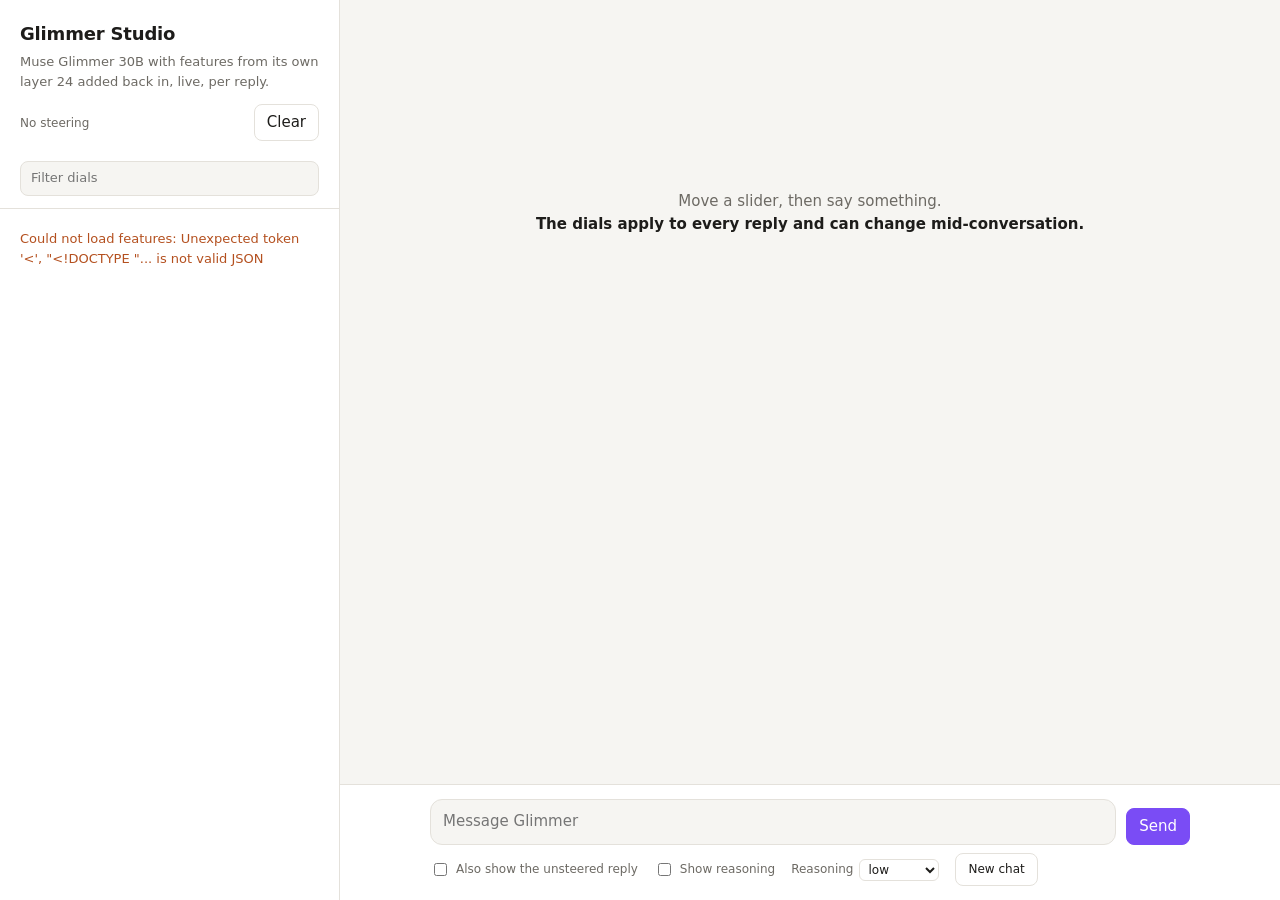
==== studio/index.html @ 1bec29ed "All 123 full-score discovery features in the studio, untested group" ====
<!doctype html>
<html lang="en">
<head>
<meta charset="utf-8">
<meta name="viewport" content="width=device-width, initial-scale=1">
<title>Glimmer Studio</title>
<style>
  :root {
    --bg: #f6f5f2; --panel: #ffffff; --ink: #1d1c1a; --muted: #6d6a64; --line: #e4e1db;
    --accent: #7a4cf5; --accent-soft: #efe9ff; --user: #1d1c1a; --user-ink: #faf9f7; --warn: #b4501f;
  }
  @media (prefers-color-scheme: dark) {
    :root:not([data-theme="light"]) {
      --bg: #121214; --panel: #1b1b1f; --ink: #ecebe8; --muted: #9a978f; --line: #2c2c31;
      --accent: #a587ff; --accent-soft: #2a2340; --user: #ecebe8; --user-ink: #121214; --warn: #f08a5d;
    }
  }
  * { box-sizing: border-box; }
  html, body { height: 100%; margin: 0; }
  body { background: var(--bg); color: var(--ink); font: 15px/1.55 ui-sans-serif, system-ui, -apple-system, "Segoe UI", sans-serif; }
  .app { display: grid; grid-template-columns: 340px 1fr; height: 100%; }
  aside { border-right: 1px solid var(--line); background: var(--panel); display: flex; flex-direction: column; min-height: 0; }
  aside header { padding: 20px 20px 12px; border-bottom: 1px solid var(--line); }
  h1 { font-size: 18px; margin: 0; letter-spacing: -0.01em; }
  .sub { color: var(--muted); font-size: 13px; margin-top: 4px; }
  .mix { display: flex; gap: 8px; align-items: center; margin-top: 12px; flex-wrap: wrap; }
  .mix .summary { font-size: 12px; color: var(--muted); flex: 1; min-width: 0; }
  button { font: inherit; border: 1px solid var(--line); background: var(--panel); color: var(--ink); border-radius: 8px; padding: 6px 12px; cursor: pointer; }
  button:hover { border-color: var(--muted); }
  button.primary { background: var(--accent); color: #fff; border-color: var(--accent); }
  button:disabled { opacity: .5; cursor: default; }
  .vectors { overflow-y: auto; padding: 8px 12px 20px; }
  .group { margin-top: 6px; }
  .group > summary { list-style: none; cursor: pointer; display: flex; align-items: baseline; gap: 8px; padding: 10px 8px 6px; font-size: 12px; font-weight: 700; letter-spacing: .06em; text-transform: uppercase; color: var(--muted); }
  .group > summary::-webkit-details-marker { display: none; }
  .group > summary::before { content: "▸"; font-size: 10px; transition: transform .15s; }
  .group[open] > summary::before { transform: rotate(90deg); }
  .group > summary .count { font-weight: 500; letter-spacing: 0; text-transform: none; }
  .group > summary .note { font-weight: 500; letter-spacing: 0; text-transform: none; font-size: 11px; opacity: .8; }
  .presets { display: flex; flex-wrap: wrap; gap: 6px; margin-top: 10px; }
  .presets button { font-size: 12px; padding: 3px 10px; border-radius: 99px; }
  .search { width: 100%; margin-top: 10px; font: inherit; font-size: 13px; color: var(--ink); background: var(--bg); border: 1px solid var(--line); border-radius: 8px; padding: 6px 10px; }
  .vec { padding: 10px 8px; border-radius: 10px; }
  .vec.on { background: var(--accent-soft); }
  .vec .top { display: flex; align-items: baseline; gap: 8px; }
  .vec .name { font-weight: 600; font-size: 14px; flex: 1; cursor: pointer; }
  .vec .val { font-variant-numeric: tabular-nums; font-size: 13px; color: var(--muted); min-width: 2.6em; text-align: right; }
  .vec.on .val { color: var(--accent); font-weight: 600; }
  .vec .desc { font-size: 12px; color: var(--muted); margin: 2px 0 6px; }
  .vec .src { font-size: 11px; color: var(--muted); opacity: .8; }
  input[type=range] { width: 100%; accent-color: var(--accent); }
  main { display: flex; flex-direction: column; min-height: 0; }
  .log { flex: 1; overflow-y: auto; padding: 28px max(24px, calc(50% - 380px)); }
  .empty { color: var(--muted); text-align: center; margin-top: 18vh; }
  .empty b { color: var(--ink); }
  .msg { margin: 0 0 22px; }
  .msg.user { display: flex; justify-content: flex-end; }
  .msg.user .bubble { background: var(--user); color: var(--user-ink); border-radius: 16px 16px 4px 16px; padding: 10px 14px; max-width: 80%; white-space: pre-wrap; }
  .msg.bot .chips { display: flex; gap: 6px; flex-wrap: wrap; margin-bottom: 6px; }
  .chip { font-size: 11px; padding: 2px 8px; border-radius: 99px; background: var(--accent-soft); color: var(--accent); font-weight: 600; }
  .chip.plain { background: transparent; border: 1px solid var(--line); color: var(--muted); font-weight: 500; }
  .pair { display: grid; grid-template-columns: 1fr 1fr; gap: 16px; }
  .pair > div { min-width: 0; }
  .body p { margin: 0 0 10px; } .body ul, .body ol { margin: 0 0 10px; padding-left: 22px; }
  .body h3, .body h4 { margin: 12px 0 6px; font-size: 15px; }
  .think { font-size: 12px; color: var(--muted); border-left: 2px solid var(--line); padding-left: 10px; margin-bottom: 8px; white-space: pre-wrap; }
  .stats { font-size: 11px; color: var(--muted); margin-top: 4px; }
  .err { color: var(--warn); }
  form { border-top: 1px solid var(--line); background: var(--panel); padding: 14px max(24px, calc(50% - 380px)); }
  .row { display: flex; gap: 10px; align-items: flex-end; }
  textarea { flex: 1; resize: none; font: inherit; color: var(--ink); background: var(--bg); border: 1px solid var(--line); border-radius: 12px; padding: 10px 12px; min-height: 46px; max-height: 200px; }
  textarea:focus { outline: 2px solid var(--accent-soft); border-color: var(--accent); }
  .opts { display: flex; gap: 16px; font-size: 12px; color: var(--muted); margin-top: 8px; flex-wrap: wrap; align-items: center; }
  .opts label { display: flex; gap: 6px; align-items: center; cursor: pointer; }
  select { font: inherit; font-size: 12px; background: var(--panel); color: var(--ink); border: 1px solid var(--line); border-radius: 6px; padding: 2px 4px; }
  @media (max-width: 820px) {
    .app { grid-template-columns: 1fr; grid-template-rows: auto 1fr; }
    aside { border-right: 0; border-bottom: 1px solid var(--line); max-height: 42vh; }
    .log, form { padding-left: 16px; padding-right: 16px; }
    .pair { grid-template-columns: 1fr; }
  }
</style>
</head>
<body>
<div class="app">
  <aside>
    <header>
      <h1>Glimmer Studio</h1>
      <div class="sub">Muse Glimmer 30B with features from its own layer 24 added back in, live, per reply.</div>
      <div class="mix">
        <div class="summary" id="summary">No steering</div>
        <button type="button" id="clear">Clear</button>
      </div>
      <div class="presets" id="presets"></div>
      <input class="search" id="search" type="search" placeholder="Filter dials" aria-label="Filter dials">
    </header>
    <div class="vectors" id="vectors"><div class="sub" style="padding:8px">Loading features…</div></div>
  </aside>
  <main>
    <div class="log" id="log">
      <div class="empty" id="empty">Move a slider, then say something.<br><b>The dials apply to every reply and can change mid-conversation.</b></div>
    </div>
    <form id="form">
      <div class="row">
        <textarea id="input" rows="1" placeholder="Message Glimmer"></textarea>
        <button class="primary" id="send" type="submit">Send</button>
      </div>
      <div class="opts">
        <label><input type="checkbox" id="compare"> Also show the unsteered reply</label>
        <label><input type="checkbox" id="showThink"> Show reasoning</label>
        <label>Reasoning <select id="effort"><option>low</option><option>medium</option><option>high</option></select></label>
        <button type="button" id="reset">New chat</button>
      </div>
    </form>
  </main>
</div>
<script>
const $ = (id) => document.getElementById(id);
const state = { vectors: [], mix: {}, history: [], busy: false };

function escapeHtml(s) {
  return s.replace(/[&<>"']/g, (c) => ({ "&": "&amp;", "<": "&lt;", ">": "&gt;", '"': "&quot;", "'": "&#39;" }[c]));
}

// Just enough Markdown for chat replies: headings, lists, bold, italics, code.
function render(md) {
  const inline = (s) => escapeHtml(s)
    .replace(/`([^`]+)`/g, "<code>$1</code>")
    .replace(/\*\*([^*]+)\*\*/g, "<strong>$1</strong>")
    .replace(/(^|[^*])\*([^*\n]+)\*/g, "$1<em>$2</em>");
  const out = [];
  let list = null;
  const close = () => { if (list) { out.push(`</${list}>`); list = null; } };
  for (const raw of md.split("\n")) {
    const line = raw.trimEnd();
    let m;
    if (!line.trim()) { close(); continue; }
    if ((m = line.match(/^#{1,6}\s+(.*)/))) { close(); out.push(`<h4>${inline(m[1])}</h4>`); continue; }
    if ((m = line.match(/^\s*[-*•]\s+(.*)/))) { if (list !== "ul") { close(); out.push("<ul>"); list = "ul"; } out.push(`<li>${inline(m[1])}</li>`); continue; }
    if ((m = line.match(/^\s*\d+[.)]\s+(.*)/))) { if (list !== "ol") { close(); out.push("<ol>"); list = "ol"; } out.push(`<li>${inline(m[1])}</li>`); continue; }
    close();
    out.push(`<p>${inline(line)}</p>`);
  }
  close();
  return out.join("");
}

function activeMix() {
  return Object.fromEntries(Object.entries(state.mix).filter(([, v]) => v > 0));
}

function chipsFor(mix) {
  const entries = Object.entries(mix);
  if (!entries.length) return `<span class="chip plain">unsteered</span>`;
  return entries.map(([k, v]) => {
    const label = state.vectors.find((x) => x.name === k)?.label || k;
    return `<span class="chip">${escapeHtml(label)} ${v.toFixed(2)}</span>`;
  }).join("");
}

function updateSummary() {
  const mix = activeMix();
  const n = Object.keys(mix).length;
  $("summary").textContent = n ? Object.entries(mix).map(([k, v]) => `${state.vectors.find((x) => x.name === k)?.label || k} ${v.toFixed(2)}`).join(" + ") : "No steering";
}

const GROUPS = [
  ["companion", "Companions", ""],
  ["anime", "Anime", ""],
  ["character", "Characters", ""],
  ["mood", "Moods and styles", ""],
  ["discovered", "Discovered", "found by scanning every feature"],
  ["untested", "Discovered, untested", "single features, strengths from one-reply tests"],
  ["research", "Research", "private, for interpretability work"],
];

function loadOpenGroups() {
  try { return JSON.parse(localStorage.getItem("studio-open-groups")) || null; } catch { return null; }
}
function saveOpenGroups(open) {
  try { localStorage.setItem("studio-open-groups", JSON.stringify(open)); } catch {}
}
state.openGroups = loadOpenGroups() || { companion: true, anime: true, character: true, mood: false, research: false };

function vectorRow(v) {
  const value = state.mix[v.name] || 0;
  const row = document.createElement("div");
  row.className = "vec" + (value > 0 ? " on" : "");
  row.dataset.search = `${v.name} ${v.label || ""} ${v.description || ""}`.toLowerCase();
  row.innerHTML = `
    <div class="top"><span class="name" title="Click for the suggested strength">${escapeHtml(v.label || v.name)}</span><span class="val">${value ? value.toFixed(2) : "off"}</span></div>
    <div class="desc">${escapeHtml(v.description || "")}</div>
    <input type="range" min="0" max="1" step="0.05" value="${value}" aria-label="${escapeHtml(v.label || v.name)} strength">
    <div class="src">${escapeHtml(v.source || "")}${v.default ? ` · suggested ${v.default}` : ""}</div>`;
  const slider = row.querySelector("input");
  const val = row.querySelector(".val");
  const set = (x) => {
    state.mix[v.name] = x;
    slider.value = x;
    val.textContent = x ? x.toFixed(2) : "off";
    row.classList.toggle("on", x > 0);
    updateSummary();
  };
  slider.addEventListener("input", () => set(parseFloat(slider.value)));
  row.querySelector(".name").addEventListener("click", () => set(state.mix[v.name] ? 0 : (v.default || 0.5)));
  return row;
}

function renderVectors() {
  const box = $("vectors");
  box.innerHTML = "";
  const known = new Set(GROUPS.map(([key]) => key));
  const groups = [...GROUPS, ["other", "Other", ""]];
  for (const [key, title, note] of groups) {
    const members = state.vectors.filter((v) => (known.has(v.group) ? v.group : "other") === key);
    if (!members.length) continue;
    const details = document.createElement("details");
    details.className = "group";
    details.open = state.openGroups[key] ?? !["untested", "research"].includes(key);
    details.innerHTML = `<summary>${escapeHtml(title)} <span class="count">${members.length}</span>${note ? `<span class="note">· ${escapeHtml(note)}</span>` : ""}</summary>`;
    details.addEventListener("toggle", () => { state.openGroups[key] = details.open; saveOpenGroups(state.openGroups); });
    for (const v of members) details.appendChild(vectorRow(v));
    box.appendChild(details);
  }
  applyFilter();
  updateSummary();
}

function applyFilter() {
  const q = ($("search").value || "").trim().toLowerCase();
  for (const row of document.querySelectorAll(".vec")) row.hidden = q && !row.dataset.search.includes(q);
  for (const group of document.querySelectorAll(".group")) {
    const visible = [...group.querySelectorAll(".vec")].some((r) => !r.hidden);
    group.hidden = !visible;
    if (q && visible) group.open = true;
  }
}

async function loadVectors() {
  try {
    const res = await fetch("steering");
    const data = await res.json();
    state.vectors = data.vectors || [];
    if (!state.vectors.length) throw new Error("this server has no --steering-dir");
    renderVectors();
  } catch (e) {
    $("vectors").innerHTML = `<div class="sub err" style="padding:8px">Could not load features: ${escapeHtml(String(e.message || e))}</div>`;
  }
}

async function stream(messages, steering, onDelta) {
  const body = {
    messages, stream: true, max_tokens: 1500, steering,
    chat_template_kwargs: { reasoning_strength: $("effort").value },
  };
  const res = await fetch("v1/chat/completions", { method: "POST", headers: { "Content-Type": "application/json" }, body: JSON.stringify(body) });
  if (!res.ok) {
    let msg = `HTTP ${res.status}`;
    try { msg = (await res.json()).error?.message || msg; } catch {}
    throw new Error(msg);
  }
  const reader = res.body.getReader();
  const decoder = new TextDecoder();
  let buf = "", content = "", reasoning = "", timings = null;
  for (;;) {
    const { value, done } = await reader.read();
    if (done) break;
    buf += decoder.decode(value, { stream: true });
    let i;
    while ((i = buf.indexOf("\n")) >= 0) {
      const line = buf.slice(0, i).trim();
      buf = buf.slice(i + 1);
      if (!line.startsWith("data:")) continue;
      const data = line.slice(5).trim();
      if (data === "[DONE]") continue;
      const chunk = JSON.parse(data);
      if (chunk.timings) timings = chunk.timings;
      const d = chunk.choices?.[0]?.delta || {};
      if (d.content) content += d.content;
      if (d.reasoning_content) reasoning += d.reasoning_content;
      onDelta(content, reasoning);
    }
  }
  return { content, reasoning, timings };
}

function replyBlock(container, mix, note = "") {
  const el = document.createElement("div");
  el.innerHTML = `<div class="chips">${chipsFor(mix)}${note ? `<span class="chip plain" title="Earlier turns in this column are the steered replies, so the persona can carry over through context">${escapeHtml(note)}</span>` : ""}</div><div class="think" hidden></div><div class="body"></div><div class="stats"></div>`;
  container.appendChild(el);
  return {
    update(content, reasoning) {
      const think = el.querySelector(".think");
      think.hidden = !($("showThink").checked && reasoning);
      think.textContent = reasoning;
      el.querySelector(".body").innerHTML = render(content || "…");
      scrollDown();
    },
    done(timings) {
      if (timings?.predicted_per_second) el.querySelector(".stats").textContent = `${timings.predicted_n} tokens · ${timings.predicted_per_second.toFixed(0)} tok/s`;
    },
    fail(e) { el.querySelector(".body").innerHTML = `<p class="err">${escapeHtml(String(e.message || e))}</p>`; },
  };
}

function scrollDown() { const log = $("log"); log.scrollTop = log.scrollHeight; }

async function send(text) {
  state.busy = true;
  $("send").disabled = true;
  $("empty")?.remove();
  const log = $("log");
  const u = document.createElement("div");
  u.className = "msg user";
  u.innerHTML = `<div class="bubble">${escapeHtml(text)}</div>`;
  log.appendChild(u);
  state.history.push({ role: "user", content: text });

  const mix = activeMix();
  const compare = $("compare").checked && Object.keys(mix).length > 0;
  const m = document.createElement("div");
  m.className = "msg bot";
  const holder = document.createElement("div");
  if (compare) holder.className = "pair";
  m.appendChild(holder);
  log.appendChild(m);
  scrollDown();

  // Plain Glimmer keeps its own branch of the conversation, so its column never reads the
  // steered replies. A branch opened mid-chat starts from the turns so far, and says so.
  if (compare && !state.plain) {
    state.plain = { history: state.history.slice(0, -1), shared: state.history.length > 1 };
  } else if (!compare) {
    state.plain = null;
  }
  const messages = state.history.slice();
  const steered = replyBlock(holder, mix);
  try {
    const r = await stream(messages, mix, steered.update);
    steered.done(r.timings);
    // the conversation continues from the steered reply
    state.history.push({ role: "assistant", content: r.content });
  } catch (e) {
    steered.fail(e);
    state.history.pop();
  }
  if (compare) {
    const branch = state.plain;
    branch.history.push({ role: "user", content: text });
    const plain = replyBlock(holder, {}, branch.shared ? "shares earlier turns" : "");
    try {
      const r = await stream(branch.history.slice(), {}, plain.update);
      plain.done(r.timings);
      branch.history.push({ role: "assistant", content: r.content });
    } catch (e) {
      plain.fail(e);
      branch.history.pop();
    }
  }
  state.busy = false;
  $("send").disabled = false;
  $("input").focus();
}

$("form").addEventListener("submit", (e) => {
  e.preventDefault();
  const text = $("input").value.trim();
  if (!text || state.busy) return;
  $("input").value = "";
  $("input").style.height = "";
  send(text);
});
$("input").addEventListener("keydown", (e) => {
  if (e.key === "Enter" && !e.shiftKey) { e.preventDefault(); $("form").requestSubmit(); }
});
$("input").addEventListener("input", (e) => { e.target.style.height = ""; e.target.style.height = Math.min(e.target.scrollHeight, 200) + "px"; });
$("clear").addEventListener("click", () => { state.mix = {}; renderVectors(); });
$("reset").addEventListener("click", () => {
  state.history = [];
  state.plain = null;
  $("log").innerHTML = `<div class="empty" id="empty">New chat. The dials stay where they are.</div>`;
});
// Tested mixes from presets.json next to this page; a preset replaces the current dials.
async function loadPresets() {
  try {
    const presets = await (await fetch("presets.json")).json();
    for (const p of presets) {
      if (!Object.keys(p.mix).every((k) => state.vectors.some((v) => v.name === k))) continue;
      const b = document.createElement("button");
      b.type = "button";
      b.textContent = p.name;
      b.title = p.note || "";
      b.addEventListener("click", () => { state.mix = { ...p.mix }; renderVectors(); });
      $("presets").appendChild(b);
    }
  } catch {}
}

$("search").addEventListener("input", applyFilter);
loadVectors().then(loadPresets);
</script>
</body>
</html>
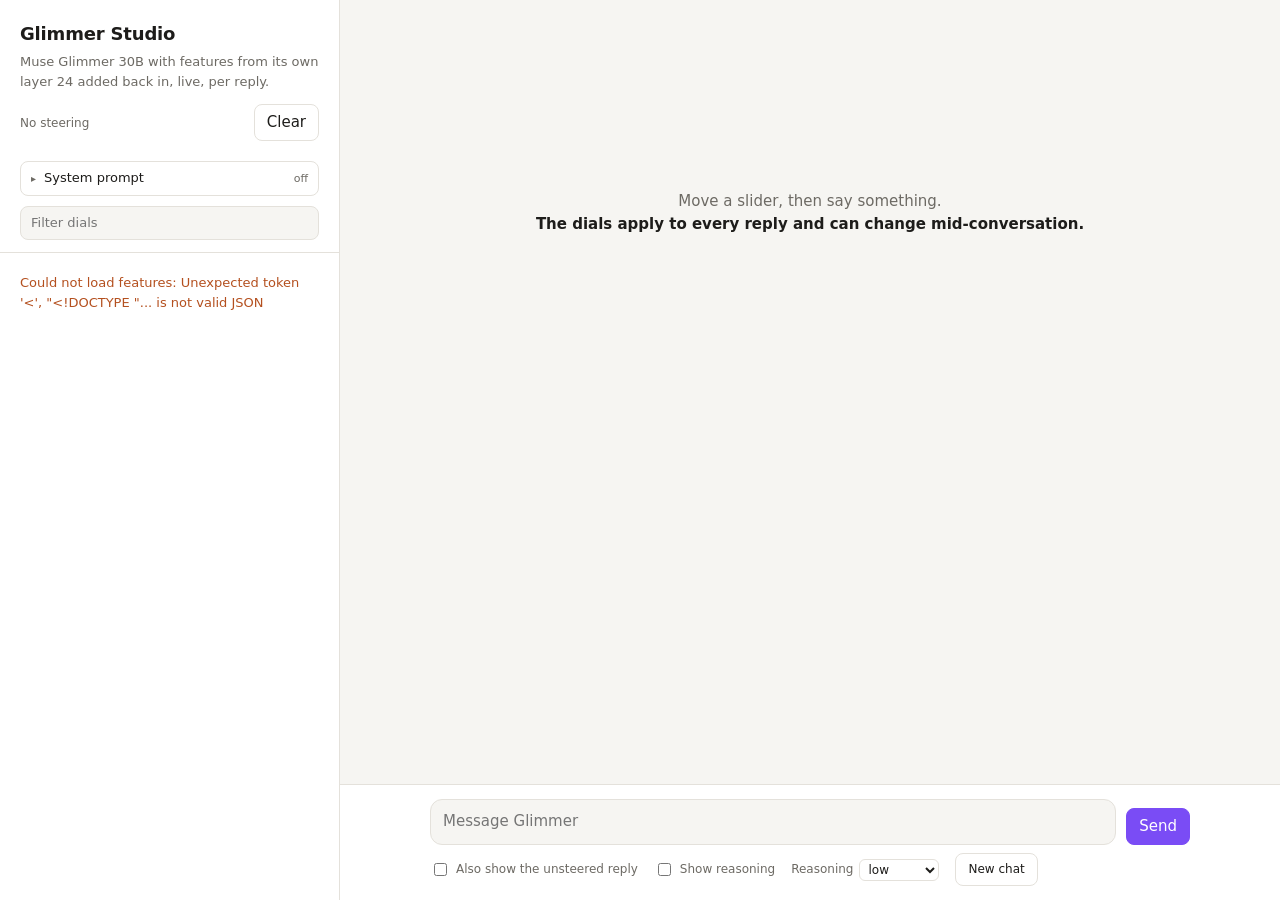
==== commit 625133bf: "Studio: presets" ====
--- a/studio/index.html
+++ b/studio/index.html
@@ -39,6 +39,17 @@
   .group > summary .note { font-weight: 500; letter-spacing: 0; text-transform: none; font-size: 11px; opacity: .8; }
   .presets { display: flex; flex-wrap: wrap; gap: 6px; margin-top: 10px; }
   .presets button { font-size: 12px; padding: 3px 10px; border-radius: 99px; }
+  .system { margin-top: 10px; border: 1px solid var(--line); border-radius: 8px; }
+  .system > summary { list-style: none; cursor: pointer; display: flex; align-items: baseline; gap: 8px; padding: 6px 10px; font-size: 13px; }
+  .system > summary::-webkit-details-marker { display: none; }
+  .system > summary::before { content: "▸"; font-size: 10px; color: var(--muted); transition: transform .15s; }
+  .system[open] > summary::before { transform: rotate(90deg); }
+  .system > summary .state { margin-left: auto; font-size: 11px; color: var(--muted); }
+  .system.on > summary .state { color: var(--accent); font-weight: 600; }
+  .system textarea { display: block; width: calc(100% - 16px); margin: 0 8px; flex: none; resize: vertical; font-size: 13px; line-height: 1.45; min-height: 120px; max-height: 45vh; border-radius: 8px; }
+  .system .actions { display: flex; align-items: center; gap: 8px; padding: 6px 8px 8px; font-size: 11px; color: var(--muted); }
+  .system .actions span { flex: 1; }
+  .system .actions button { font-size: 12px; padding: 2px 10px; }
   .search { width: 100%; margin-top: 10px; font: inherit; font-size: 13px; color: var(--ink); background: var(--bg); border: 1px solid var(--line); border-radius: 8px; padding: 6px 10px; }
   .vec { padding: 10px 8px; border-radius: 10px; }
   .vec.on { background: var(--accent-soft); }
@@ -92,6 +103,11 @@
         <button type="button" id="clear">Clear</button>
       </div>
       <div class="presets" id="presets"></div>
+      <details class="system" id="systemBox">
+        <summary>System prompt <span class="state" id="systemState">off</span></summary>
+        <textarea id="system" placeholder="Optional. Sent first, to both columns, on every reply." aria-label="System prompt"></textarea>
+        <div class="actions"><span>Saved in this browser. Changes apply from the next reply.</span><button type="button" id="systemClear">Clear</button></div>
+      </details>
       <input class="search" id="search" type="search" placeholder="Filter dials" aria-label="Filter dials">
     </header>
     <div class="vectors" id="vectors"><div class="sub" style="padding:8px">Loading features…</div></div>
@@ -118,6 +134,23 @@
 const $ = (id) => document.getElementById(id);
 const state = { vectors: [], mix: {}, history: [], busy: false };
 
+// The system prompt goes first in both columns, so a comparison only differs by the steering.
+function systemPrompt() { return $("system").value.trim(); }
+function withSystem(history) {
+  const system = systemPrompt();
+  return system ? [{ role: "system", content: system }, ...history] : history.slice();
+}
+function setSystem(text) {
+  $("system").value = text;
+  updateSystemState();
+}
+function updateSystemState() {
+  const system = systemPrompt();
+  $("systemState").textContent = system ? `on · ${system.length.toLocaleString()} chars` : "off";
+  $("systemBox").classList.toggle("on", Boolean(system));
+  try { localStorage.setItem("studio-system", $("system").value); } catch {}
+}
+
 function escapeHtml(s) {
   return s.replace(/[&<>"']/g, (c) => ({ "&": "&amp;", "<": "&lt;", ">": "&gt;", '"': "&quot;", "'": "&#39;" }[c]));
 }
@@ -286,7 +319,9 @@
 
 function replyBlock(container, mix, note = "") {
   const el = document.createElement("div");
-  el.innerHTML = `<div class="chips">${chipsFor(mix)}${note ? `<span class="chip plain" title="Earlier turns in this column are the steered replies, so the persona can carry over through context">${escapeHtml(note)}</span>` : ""}</div><div class="think" hidden></div><div class="body"></div><div class="stats"></div>`;
+  const system = systemPrompt();
+  const systemChip = system ? `<span class="chip plain" title="${escapeHtml(system.slice(0, 400))}">system prompt</span>` : "";
+  el.innerHTML = `<div class="chips">${chipsFor(mix)}${systemChip}${note ? `<span class="chip plain" title="Earlier turns in this column are the steered replies, so the persona can carry over through context">${escapeHtml(note)}</span>` : ""}</div><div class="think" hidden></div><div class="body"></div><div class="stats"></div>`;
   container.appendChild(el);
   return {
     update(content, reasoning) {
@@ -333,7 +368,7 @@
   } else if (!compare) {
     state.plain = null;
   }
-  const messages = state.history.slice();
+  const messages = withSystem(state.history);
   const steered = replyBlock(holder, mix);
   try {
     const r = await stream(messages, mix, steered.update);
@@ -349,7 +384,7 @@
     branch.history.push({ role: "user", content: text });
     const plain = replyBlock(holder, {}, branch.shared ? "shares earlier turns" : "");
     try {
-      const r = await stream(branch.history.slice(), {}, plain.update);
+      const r = await stream(withSystem(branch.history), {}, plain.update);
       plain.done(r.timings);
       branch.history.push({ role: "assistant", content: r.content });
     } catch (e) {
@@ -380,23 +415,38 @@
   state.plain = null;
   $("log").innerHTML = `<div class="empty" id="empty">New chat. The dials stay where they are.</div>`;
 });
-// Tested mixes from presets.json next to this page; a preset replaces the current dials.
+// Tested mixes from presets.json next to this page. A preset replaces the current dials, and its system prompt, when it has one,
+// replaces the current system prompt.
 async function loadPresets() {
-  try {
-    const presets = await (await fetch("presets.json")).json();
+  for (const file of ["presets.json"]) {
+    let presets = [];
+    try {
+      const res = await fetch(file);
+      if (!res.ok) continue;
+      presets = await res.json();
+    } catch { continue; }
     for (const p of presets) {
-      if (!Object.keys(p.mix).every((k) => state.vectors.some((v) => v.name === k))) continue;
+      const mix = p.mix || {};
+      if (!Object.keys(mix).every((k) => state.vectors.some((v) => v.name === k))) continue;
       const b = document.createElement("button");
       b.type = "button";
       b.textContent = p.name;
-      b.title = p.note || "";
-      b.addEventListener("click", () => { state.mix = { ...p.mix }; renderVectors(); });
+      b.title = [p.note, p.system ? "Sets a system prompt" : ""].filter(Boolean).join(" · ");
+      b.addEventListener("click", () => {
+        state.mix = { ...mix };
+        renderVectors();
+        if (typeof p.system === "string") setSystem(p.system);
+      });
       $("presets").appendChild(b);
     }
-  } catch {}
+  }
 }
 
 $("search").addEventListener("input", applyFilter);
+$("system").addEventListener("input", updateSystemState);
+$("systemClear").addEventListener("click", () => setSystem(""));
+try { $("system").value = localStorage.getItem("studio-system") || ""; } catch {}
+updateSystemState();
 loadVectors().then(loadPresets);
 </script>
 </body>
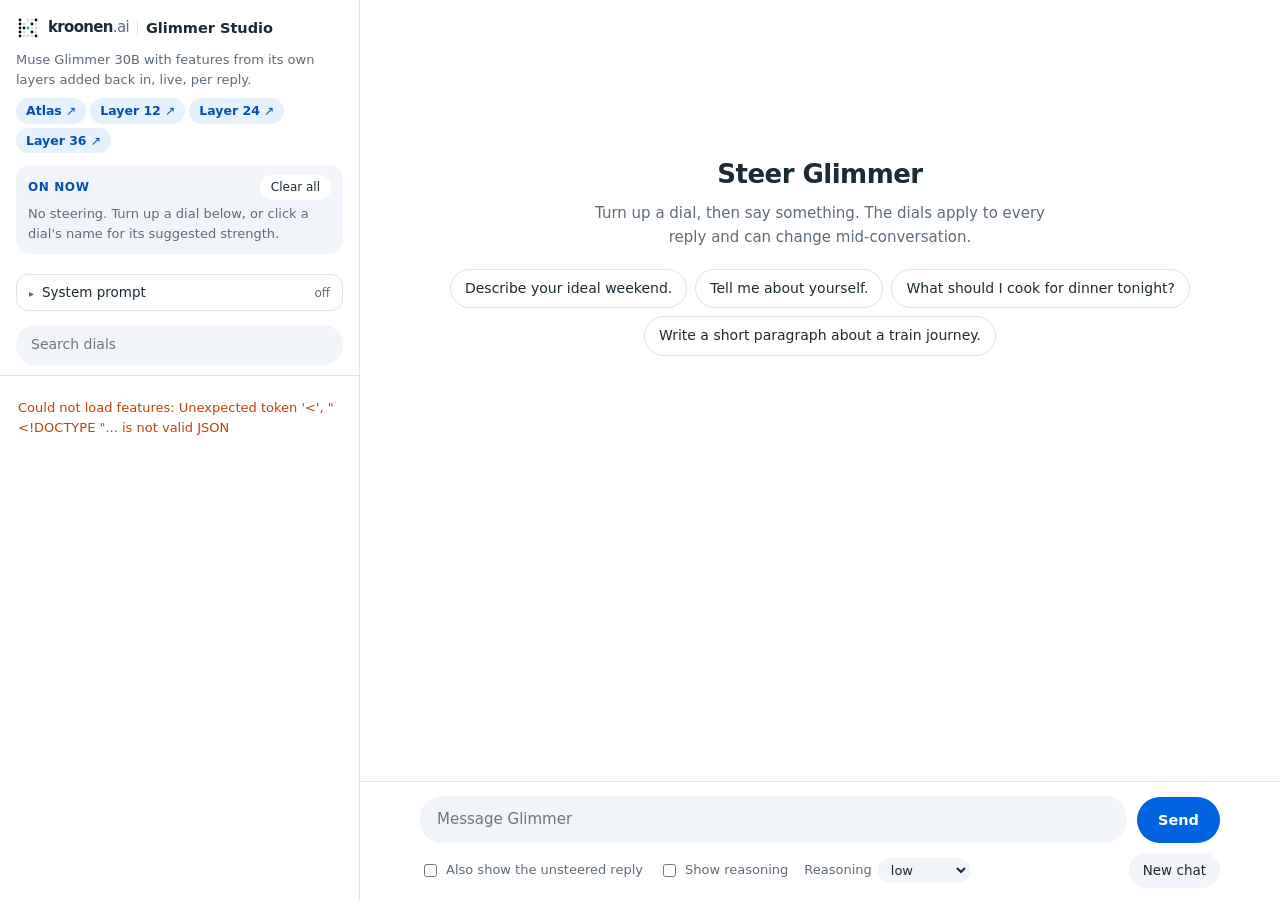
==== commit b180f0e7: "Studio: blue redesign with the Kroonen mark, On now panel, lazy dial groups, map links, Stop; maps f" ====
--- a/studio/index.html
+++ b/studio/index.html
@@ -3,104 +3,170 @@
 <head>
 <meta charset="utf-8">
 <meta name="viewport" content="width=device-width, initial-scale=1">
-<title>Glimmer Studio</title>
+<title>Glimmer Studio · Kroonen AI</title>
 <style>
   :root {
-    --bg: #f6f5f2; --panel: #ffffff; --ink: #1d1c1a; --muted: #6d6a64; --line: #e4e1db;
-    --accent: #7a4cf5; --accent-soft: #efe9ff; --user: #1d1c1a; --user-ink: #faf9f7; --warn: #b4501f;
+    --bg: #ffffff; --surface: #f1f4f8; --panel: #ffffff; --ink: #1c2b33; --muted: #5d6c7b; --line: #dde4ec;
+    --accent: #0064e0; --accent-hover: #0050b5; --accent-tint: #e7f0fd; --accent-ink: #0050b5; --on-accent: #ffffff;
+    --warn: #c2410c; --shadow: 0 1px 2px rgba(28,43,51,0.06), 0 8px 24px rgba(28,43,51,0.08);
+    --font: ui-sans-serif, system-ui, -apple-system, "Segoe UI", sans-serif;
   }
   @media (prefers-color-scheme: dark) {
     :root:not([data-theme="light"]) {
-      --bg: #121214; --panel: #1b1b1f; --ink: #ecebe8; --muted: #9a978f; --line: #2c2c31;
-      --accent: #a587ff; --accent-soft: #2a2340; --user: #ecebe8; --user-ink: #121214; --warn: #f08a5d;
+      --bg: #0b1118; --surface: #111a24; --panel: #131d28; --ink: #e8eef4; --muted: #94a4b3; --line: #233242;
+      --accent: #2d88ff; --accent-hover: #5aa2ff; --accent-tint: rgba(45,136,255,0.15); --accent-ink: #84b8ff; --warn: #fb923c;
+      --shadow: 0 1px 2px rgba(0,0,0,0.4), 0 10px 30px rgba(0,0,0,0.35);
     }
   }
   * { box-sizing: border-box; }
   html, body { height: 100%; margin: 0; }
-  body { background: var(--bg); color: var(--ink); font: 15px/1.55 ui-sans-serif, system-ui, -apple-system, "Segoe UI", sans-serif; }
-  .app { display: grid; grid-template-columns: 340px 1fr; height: 100%; }
-  aside { border-right: 1px solid var(--line); background: var(--panel); display: flex; flex-direction: column; min-height: 0; }
-  aside header { padding: 20px 20px 12px; border-bottom: 1px solid var(--line); }
-  h1 { font-size: 18px; margin: 0; letter-spacing: -0.01em; }
-  .sub { color: var(--muted); font-size: 13px; margin-top: 4px; }
-  .mix { display: flex; gap: 8px; align-items: center; margin-top: 12px; flex-wrap: wrap; }
-  .mix .summary { font-size: 12px; color: var(--muted); flex: 1; min-width: 0; }
-  button { font: inherit; border: 1px solid var(--line); background: var(--panel); color: var(--ink); border-radius: 8px; padding: 6px 12px; cursor: pointer; }
-  button:hover { border-color: var(--muted); }
-  button.primary { background: var(--accent); color: #fff; border-color: var(--accent); }
+  body { background: var(--bg); color: var(--ink); font: 15px/1.55 var(--font); }
+  button { font: inherit; font-size: 13.5px; font-weight: 500; border: 1px solid transparent; background: var(--surface); color: var(--ink); border-radius: 999px; padding: 6px 13px; cursor: pointer; }
+  button:hover { background: var(--accent-tint); color: var(--accent-ink); }
+  button.primary { background: var(--accent); color: var(--on-accent); font-weight: 600; }
+  button.primary:hover { background: var(--accent-hover); color: var(--on-accent); }
   button:disabled { opacity: .5; cursor: default; }
-  .vectors { overflow-y: auto; padding: 8px 12px 20px; }
-  .group { margin-top: 6px; }
-  .group > summary { list-style: none; cursor: pointer; display: flex; align-items: baseline; gap: 8px; padding: 10px 8px 6px; font-size: 12px; font-weight: 700; letter-spacing: .06em; text-transform: uppercase; color: var(--muted); }
+  input[type=checkbox], input[type=range] { accent-color: var(--accent); }
+  .app { display: grid; grid-template-columns: 360px 1fr; height: 100%; }
+
+  /* sidebar: brand, mix, filters, the dials */
+  aside { border-right: 1px solid var(--line); background: var(--panel); min-height: 0; overflow-y: auto; }
+  aside header { padding: 16px 16px 6px; }
+  .filter { position: sticky; top: 0; z-index: 2; background: var(--panel); padding: 8px 16px 10px; border-bottom: 1px solid var(--line); }
+  .brandrow { display: flex; align-items: center; justify-content: space-between; gap: 8px; }
+  .maps { display: flex; flex-wrap: wrap; gap: 4px; margin-top: 8px; }
+  .maps a { font-size: 12.5px; font-weight: 600; color: var(--accent-ink); background: var(--accent-tint); text-decoration: none; padding: 3px 10px; border-radius: 999px; }
+  .maps a::after { content: " ↗"; font-weight: 400; }
+  .maps a:hover { background: var(--accent); color: var(--on-accent); }
+  .brand { display: inline-flex; align-items: center; gap: 8px; color: var(--ink); text-decoration: none; white-space: nowrap; }
+  .brand-mark { width: 24px; height: 24px; flex: none; }
+  .brand-mark .k { fill: var(--mark-k, #0a0a0c); } .brand-mark .b { fill: var(--mark-bg, #dcdce0); } .brand-mark .c { fill: var(--mark-c, #2fae62); }
+  .brand-word { font-size: 15px; font-weight: 600; letter-spacing: -0.045em; }
+  .brand-word span { font-weight: 400; color: var(--muted); }
+  .brand-sep { width: 1px; height: 16px; background: var(--line); }
+  .brand-product { font-size: 14.5px; font-weight: 600; }
+  .sub { color: var(--muted); font-size: 13px; margin: 10px 0 0; }
+  .on-now { margin-top: 12px; background: var(--surface); border-radius: 14px; padding: 10px 12px; }
+  .on-now .head { display: flex; align-items: center; gap: 8px; font-size: 12px; font-weight: 650; color: var(--accent-ink); text-transform: uppercase; letter-spacing: .05em; }
+  .on-now .head span { flex: 1; }
+  .on-now .head button { font-size: 12px; padding: 2px 10px; background: var(--panel); text-transform: none; letter-spacing: 0; }
+  .on-now .none { font-size: 13px; color: var(--muted); margin-top: 4px; }
+  .on-now .live { display: grid; grid-template-columns: minmax(0, 1fr) 90px 2.6em auto; gap: 4px 8px; align-items: center; margin-top: 6px; font-size: 13px; }
+  .on-now .live .n { font-weight: 600; overflow: hidden; text-overflow: ellipsis; white-space: nowrap; }
+  .on-now .live .v { font-variant-numeric: tabular-nums; color: var(--accent-ink); font-weight: 650; text-align: right; }
+  .on-now .live button { padding: 0 7px; line-height: 20px; background: transparent; color: var(--muted); }
+  .on-now .live button:hover { color: var(--warn); background: transparent; }
+  .presets { display: flex; flex-wrap: wrap; gap: 6px; margin-top: 10px; }
+  .presets button { font-size: 12.5px; padding: 4px 11px; border: 1px solid var(--line); background: var(--panel); }
+  .presets button:hover { border-color: var(--accent); }
+  .system { margin-top: 10px; border: 1px solid var(--line); border-radius: 12px; }
+  .system > summary { list-style: none; cursor: pointer; display: flex; align-items: baseline; gap: 8px; padding: 7px 12px; font-size: 13.5px; font-weight: 500; }
+  .system > summary::-webkit-details-marker { display: none; }
+  .system > summary::before { content: "▸"; font-size: 10px; color: var(--muted); transition: transform .15s; }
+  .system[open] > summary::before { transform: rotate(90deg); }
+  .system > summary .state { margin-left: auto; font-size: 12px; color: var(--muted); }
+  .system.on > summary .state { color: var(--accent-ink); font-weight: 650; }
+  .system textarea { display: block; width: calc(100% - 16px); margin: 0 8px; resize: vertical; font-size: 13px; line-height: 1.45; min-height: 120px; max-height: 45vh; border-radius: 10px; }
+  .system .actions { display: flex; align-items: center; gap: 8px; padding: 6px 8px 8px; font-size: 11.5px; color: var(--muted); }
+  .system .actions span { flex: 1; }
+  .system .actions button { font-size: 12px; padding: 2px 10px; }
+  .search { width: 100%; margin-top: 0; font: inherit; font-size: 14px; color: var(--ink); background: var(--surface); border: 1px solid transparent; border-radius: 999px; padding: 8px 14px; }
+  .search:focus { outline: none; border-color: var(--accent); background: var(--panel); }
+  .layers { display: none; gap: 4px; margin-top: 8px; align-items: center; font-size: 12.5px; color: var(--muted); }
+  .layers.on { display: flex; flex-wrap: wrap; }
+  .layers span { margin-right: 4px; }
+  .layers button { font-size: 12.5px; padding: 3px 11px; }
+  .layers button[aria-pressed="true"] { background: var(--accent); color: var(--on-accent); font-weight: 600; }
+  .vectors { padding: 6px 10px 24px; }
+  .group { margin-top: 4px; }
+  .group > summary { list-style: none; cursor: pointer; display: flex; flex-wrap: wrap; align-items: baseline; gap: 2px 8px; padding: 10px 8px 6px; font-size: 12px; font-weight: 700; letter-spacing: .05em; text-transform: uppercase; color: var(--muted); }
   .group > summary::-webkit-details-marker { display: none; }
   .group > summary::before { content: "▸"; font-size: 10px; transition: transform .15s; }
   .group[open] > summary::before { transform: rotate(90deg); }
-  .group > summary .count { font-weight: 500; letter-spacing: 0; text-transform: none; }
-  .group > summary .note { font-weight: 500; letter-spacing: 0; text-transform: none; font-size: 11px; opacity: .8; }
-  .presets { display: flex; flex-wrap: wrap; gap: 6px; margin-top: 10px; }
-  .presets button { font-size: 12px; padding: 3px 10px; border-radius: 99px; }
-  .system { margin-top: 10px; border: 1px solid var(--line); border-radius: 8px; }
-  .system > summary { list-style: none; cursor: pointer; display: flex; align-items: baseline; gap: 8px; padding: 6px 10px; font-size: 13px; }
-  .system > summary::-webkit-details-marker { display: none; }
-  .system > summary::before { content: "▸"; font-size: 10px; color: var(--muted); transition: transform .15s; }
-  .system[open] > summary::before { transform: rotate(90deg); }
-  .system > summary .state { margin-left: auto; font-size: 11px; color: var(--muted); }
-  .system.on > summary .state { color: var(--accent); font-weight: 600; }
-  .system textarea { display: block; width: calc(100% - 16px); margin: 0 8px; flex: none; resize: vertical; font-size: 13px; line-height: 1.45; min-height: 120px; max-height: 45vh; border-radius: 8px; }
-  .system .actions { display: flex; align-items: center; gap: 8px; padding: 6px 8px 8px; font-size: 11px; color: var(--muted); }
-  .system .actions span { flex: 1; }
-  .system .actions button { font-size: 12px; padding: 2px 10px; }
-  .search { width: 100%; margin-top: 10px; font: inherit; font-size: 13px; color: var(--ink); background: var(--bg); border: 1px solid var(--line); border-radius: 8px; padding: 6px 10px; }
-  .vec { padding: 10px 8px; border-radius: 10px; }
-  .vec.on { background: var(--accent-soft); }
+  .group > summary .count { font-weight: 600; letter-spacing: 0; text-transform: none; color: var(--accent-ink); }
+  .group > summary .note { flex-basis: 100%; padding-left: 18px; font-weight: 500; letter-spacing: 0; text-transform: none; font-size: 11.5px; opacity: .85; }
+  .group .more { display: block; margin: 6px auto 4px; font-size: 12.5px; }
+  .vec { padding: 10px 10px; border-radius: 12px; }
+  .vec + .vec { border-top: 1px solid var(--line); }
+  .vec.on { background: var(--accent-tint); border-top-color: transparent; }
+  .vec.on + .vec { border-top-color: transparent; }
   .vec .top { display: flex; align-items: baseline; gap: 8px; }
   .vec .name { font-weight: 600; font-size: 14px; flex: 1; cursor: pointer; }
+  .vec .name:hover { color: var(--accent-ink); }
+  .vec .layer { font-size: 11px; font-weight: 650; color: var(--accent-ink); background: var(--accent-tint); border-radius: 999px; padding: 1px 7px; }
+  .vec.on .layer { background: var(--panel); }
   .vec .val { font-variant-numeric: tabular-nums; font-size: 13px; color: var(--muted); min-width: 2.6em; text-align: right; }
-  .vec.on .val { color: var(--accent); font-weight: 600; }
-  .vec .desc { font-size: 12px; color: var(--muted); margin: 2px 0 6px; }
-  .vec .src { font-size: 11px; color: var(--muted); opacity: .8; }
-  input[type=range] { width: 100%; accent-color: var(--accent); }
-  main { display: flex; flex-direction: column; min-height: 0; }
-  .log { flex: 1; overflow-y: auto; padding: 28px max(24px, calc(50% - 380px)); }
-  .empty { color: var(--muted); text-align: center; margin-top: 18vh; }
-  .empty b { color: var(--ink); }
-  .msg { margin: 0 0 22px; }
+  .vec.on .val { color: var(--accent-ink); font-weight: 650; }
+  .vec .desc { font-size: 12.5px; color: var(--muted); margin: 2px 0 6px; }
+  .vec .src { font-size: 11.5px; color: var(--muted); opacity: .9; }
+  .vec .src a { color: var(--accent-ink); text-decoration: none; font-weight: 600; }
+  .vec .src a:hover { text-decoration: underline; }
+  input[type=range] { width: 100%; }
+  .nomatch { color: var(--muted); font-size: 13px; padding: 16px 8px; }
+
+  /* conversation */
+  main { display: flex; flex-direction: column; min-height: 0; background: var(--bg); }
+  .mobilebar { display: none; }
+  .log { flex: 1; overflow-y: auto; padding: 28px max(24px, calc(50% - 400px)); }
+  .empty { text-align: center; margin-top: 14vh; color: var(--muted); }
+  .empty h2 { color: var(--ink); font-size: 26px; letter-spacing: -0.02em; margin: 0 0 8px; }
+  .empty p { margin: 0 auto 20px; max-width: 30em; }
+  .starters { display: flex; flex-wrap: wrap; justify-content: center; gap: 8px; }
+  .starters button { border: 1px solid var(--line); background: var(--panel); font-size: 14px; padding: 8px 14px; }
+  .starters button:hover { border-color: var(--accent); }
+  .msg { margin: 0 0 24px; }
   .msg.user { display: flex; justify-content: flex-end; }
-  .msg.user .bubble { background: var(--user); color: var(--user-ink); border-radius: 16px 16px 4px 16px; padding: 10px 14px; max-width: 80%; white-space: pre-wrap; }
-  .msg.bot .chips { display: flex; gap: 6px; flex-wrap: wrap; margin-bottom: 6px; }
-  .chip { font-size: 11px; padding: 2px 8px; border-radius: 99px; background: var(--accent-soft); color: var(--accent); font-weight: 600; }
-  .chip.plain { background: transparent; border: 1px solid var(--line); color: var(--muted); font-weight: 500; }
+  .msg.user .bubble { background: var(--accent); color: var(--on-accent); border-radius: 20px 20px 6px 20px; padding: 10px 16px; max-width: 80%; white-space: pre-wrap; }
+  .msg.bot .chips { display: flex; gap: 6px; flex-wrap: wrap; margin-bottom: 8px; }
+  .chip { font-size: 11.5px; padding: 2px 9px; border-radius: 999px; background: var(--accent-tint); color: var(--accent-ink); font-weight: 650; }
+  .chip.plain { background: var(--surface); color: var(--muted); font-weight: 500; }
   .pair { display: grid; grid-template-columns: 1fr 1fr; gap: 16px; }
-  .pair > div { min-width: 0; }
+  .pair > div { min-width: 0; background: var(--panel); border: 1px solid var(--line); border-radius: 18px; padding: 14px 16px; }
+  .pair > div:last-child { background: var(--surface); border-color: transparent; }
   .body p { margin: 0 0 10px; } .body ul, .body ol { margin: 0 0 10px; padding-left: 22px; }
   .body h3, .body h4 { margin: 12px 0 6px; font-size: 15px; }
-  .think { font-size: 12px; color: var(--muted); border-left: 2px solid var(--line); padding-left: 10px; margin-bottom: 8px; white-space: pre-wrap; }
-  .stats { font-size: 11px; color: var(--muted); margin-top: 4px; }
+  .body code { font-size: 13px; background: var(--surface); padding: 1px 5px; border-radius: 5px; }
+  .think { font-size: 12.5px; color: var(--muted); border-left: 2px solid var(--accent-tint); padding-left: 10px; margin-bottom: 8px; white-space: pre-wrap; }
+  .stats { display: flex; gap: 10px; align-items: center; font-size: 11.5px; color: var(--muted); margin-top: 4px; min-height: 22px; }
+  .stats button { font-size: 11.5px; padding: 1px 9px; }
   .err { color: var(--warn); }
-  form { border-top: 1px solid var(--line); background: var(--panel); padding: 14px max(24px, calc(50% - 380px)); }
+  form { border-top: 1px solid var(--line); background: var(--panel); padding: 14px max(24px, calc(50% - 400px)) 12px; }
   .row { display: flex; gap: 10px; align-items: flex-end; }
-  textarea { flex: 1; resize: none; font: inherit; color: var(--ink); background: var(--bg); border: 1px solid var(--line); border-radius: 12px; padding: 10px 12px; min-height: 46px; max-height: 200px; }
-  textarea:focus { outline: 2px solid var(--accent-soft); border-color: var(--accent); }
-  .opts { display: flex; gap: 16px; font-size: 12px; color: var(--muted); margin-top: 8px; flex-wrap: wrap; align-items: center; }
+  textarea { flex: 1; resize: none; font: inherit; color: var(--ink); background: var(--surface); border: 1px solid transparent; border-radius: 22px; padding: 11px 16px; min-height: 46px; max-height: 200px; }
+  textarea:focus { outline: none; border-color: var(--accent); background: var(--panel); }
+  #send { padding: 11px 20px; font-size: 14.5px; }
+  .opts { display: flex; gap: 8px 16px; font-size: 13px; color: var(--muted); margin-top: 10px; flex-wrap: wrap; align-items: center; }
   .opts label { display: flex; gap: 6px; align-items: center; cursor: pointer; }
-  select { font: inherit; font-size: 12px; background: var(--panel); color: var(--ink); border: 1px solid var(--line); border-radius: 6px; padding: 2px 4px; }
+  .opts #reset { margin-left: auto; }
+  select { font: inherit; font-size: 13px; background: var(--surface); color: var(--ink); border: 1px solid transparent; border-radius: 999px; padding: 3px 8px; }
+
   @media (max-width: 820px) {
-    .app { grid-template-columns: 1fr; grid-template-rows: auto 1fr; }
-    aside { border-right: 0; border-bottom: 1px solid var(--line); max-height: 42vh; }
+    .app { grid-template-columns: 1fr; }
+    aside { position: fixed; inset: 0; z-index: 20; transform: translateX(-100%); transition: transform .2s; border-right: 0; }
+    .app.dials aside { transform: none; }
+    .mobilebar { display: flex; align-items: center; justify-content: space-between; gap: 10px; padding: 10px 16px; border-bottom: 1px solid var(--line); background: var(--panel); }
+    .closer { display: inline-block !important; }
     .log, form { padding-left: 16px; padding-right: 16px; }
     .pair { grid-template-columns: 1fr; }
-  }
+    .opts #reset { margin-left: 0; }
+  }
+  .closer { display: none; }
 </style>
+<link rel="stylesheet" href="theme.css">
 </head>
 <body>
-<div class="app">
-  <aside>
+<div class="app" id="app">
+  <aside aria-label="Steering dials">
     <header>
-      <h1>Glimmer Studio</h1>
-      <div class="sub">Muse Glimmer 30B with features from its own layer 24 added back in, live, per reply.</div>
-      <div class="mix">
-        <div class="summary" id="summary">No steering</div>
-        <button type="button" id="clear">Clear</button>
+      <div class="brandrow">
+        <a class="brand" href="./" aria-label="Glimmer Studio, by Kroonen AI"><svg class="brand-mark" viewBox="0 0 120 120" aria-hidden="true"><circle class="b" cx="60" cy="20" r="7"/><circle class="b" cx="80" cy="20" r="7"/><circle class="b" cx="40" cy="40" r="7"/><circle class="b" cx="100" cy="40" r="7"/><circle class="b" cx="80" cy="60" r="7"/><circle class="b" cx="100" cy="60" r="7"/><circle class="b" cx="40" cy="80" r="7"/><circle class="b" cx="100" cy="80" r="7"/><circle class="b" cx="40" cy="100" r="7"/><circle class="b" cx="60" cy="100" r="7"/><circle class="b" cx="80" cy="100" r="7"/><circle class="k" cx="20" cy="20" r="7"/><circle class="k" cx="100" cy="20" r="7"/><circle class="k" cx="20" cy="40" r="7"/><circle class="k" cx="80" cy="40" r="7"/><circle class="k" cx="20" cy="60" r="7"/><circle class="k" cx="40" cy="60" r="7"/><circle class="k" cx="20" cy="80" r="7"/><circle class="k" cx="80" cy="80" r="7"/><circle class="k" cx="20" cy="100" r="7"/><circle class="k" cx="100" cy="100" r="7"/><circle class="c" cx="60" cy="60" r="7"/></svg><span class="brand-word">kroonen<span>.ai</span></span><span class="brand-sep"></span><span class="brand-product">Glimmer Studio</span></a>
+        <button type="button" class="closer" id="closeDials" aria-label="Close dials">Done</button>
+      </div>
+      <p class="sub" id="tagline">Muse Glimmer 30B with features from its own layers added back in, live, per reply.</p>
+      <nav class="maps" aria-label="Maps, in a new tab"><a href="atlas.html" target="_blank" rel="noopener">Atlas</a><a href="layer-12.html" target="_blank" rel="noopener">Layer 12</a><a href="layer-24.html" target="_blank" rel="noopener">Layer 24</a><a href="layer-36.html" target="_blank" rel="noopener">Layer 36</a></nav>
+      <div class="on-now" aria-live="polite">
+        <div class="head"><span>On now</span><button type="button" id="clear">Clear all</button></div>
+        <div id="active"></div>
       </div>
       <div class="presets" id="presets"></div>
       <details class="system" id="systemBox">
@@ -108,17 +174,22 @@
         <textarea id="system" placeholder="Optional. Sent first, to both columns, on every reply." aria-label="System prompt"></textarea>
         <div class="actions"><span>Saved in this browser. Changes apply from the next reply.</span><button type="button" id="systemClear">Clear</button></div>
       </details>
-      <input class="search" id="search" type="search" placeholder="Filter dials" aria-label="Filter dials">
     </header>
-    <div class="vectors" id="vectors"><div class="sub" style="padding:8px">Loading features…</div></div>
+    <div class="filter">
+      <input class="search" id="search" type="search" placeholder="Search dials" aria-label="Search dials" autocomplete="off">
+      <div class="layers" id="layers" role="group" aria-label="Show dials from layer"></div>
+    </div>
+    <div class="vectors" id="vectors"><div class="nomatch">Loading features…</div></div>
   </aside>
   <main>
-    <div class="log" id="log">
-      <div class="empty" id="empty">Move a slider, then say something.<br><b>The dials apply to every reply and can change mid-conversation.</b></div>
+    <div class="mobilebar">
+      <a class="brand" href="./"><svg class="brand-mark" viewBox="0 0 120 120" aria-hidden="true"><circle class="b" cx="60" cy="20" r="7"/><circle class="b" cx="80" cy="20" r="7"/><circle class="b" cx="40" cy="40" r="7"/><circle class="b" cx="100" cy="40" r="7"/><circle class="b" cx="80" cy="60" r="7"/><circle class="b" cx="100" cy="60" r="7"/><circle class="b" cx="40" cy="80" r="7"/><circle class="b" cx="100" cy="80" r="7"/><circle class="b" cx="40" cy="100" r="7"/><circle class="b" cx="60" cy="100" r="7"/><circle class="b" cx="80" cy="100" r="7"/><circle class="k" cx="20" cy="20" r="7"/><circle class="k" cx="100" cy="20" r="7"/><circle class="k" cx="20" cy="40" r="7"/><circle class="k" cx="80" cy="40" r="7"/><circle class="k" cx="20" cy="60" r="7"/><circle class="k" cx="40" cy="60" r="7"/><circle class="k" cx="20" cy="80" r="7"/><circle class="k" cx="80" cy="80" r="7"/><circle class="k" cx="20" cy="100" r="7"/><circle class="k" cx="100" cy="100" r="7"/><circle class="c" cx="60" cy="60" r="7"/></svg><span class="brand-product">Glimmer Studio</span></a>
+      <button type="button" id="openDials">Dials</button>
     </div>
+    <div class="log" id="log"></div>
     <form id="form">
       <div class="row">
-        <textarea id="input" rows="1" placeholder="Message Glimmer"></textarea>
+        <textarea id="input" rows="1" placeholder="Message Glimmer" aria-label="Message"></textarea>
         <button class="primary" id="send" type="submit">Send</button>
       </div>
       <div class="opts">
@@ -132,7 +203,10 @@
 </div>
 <script>
 const $ = (id) => document.getElementById(id);
-const state = { vectors: [], mix: {}, history: [], busy: false };
+const state = { vectors: [], byName: new Map(), mix: {}, history: [], busy: false, layers: [], layer: "all", shown: {}, abort: null };
+try { const saved = localStorage.getItem("studio-layer"); if (saved) state.layer = saved === "all" ? "all" : +saved; } catch {}
+const MAPPED = new Set([12, 24, 36]);  // layers with a map page next to this one
+const STARTERS = ["Describe your ideal weekend.", "Tell me about yourself.", "What should I cook for dinner tonight?", "Write a short paragraph about a train journey."];
 
 // The system prompt goes first in both columns, so a comparison only differs by the steering.
 function systemPrompt() { return $("system").value.trim(); }
@@ -152,7 +226,7 @@
 }
 
 function escapeHtml(s) {
-  return s.replace(/[&<>"']/g, (c) => ({ "&": "&amp;", "<": "&lt;", ">": "&gt;", '"': "&quot;", "'": "&#39;" }[c]));
+  return String(s).replace(/[&<>"']/g, (c) => ({ "&": "&amp;", "<": "&lt;", ">": "&gt;", '"': "&quot;", "'": "&#39;" }[c]));
 }
 
 // Just enough Markdown for chat replies: headings, lists, bold, italics, code.
@@ -178,6 +252,16 @@
   return out.join("");
 }
 
+// dials without a layer field are layer 24, where the first SAE sits
+const layerOf = (v) => v.layer ?? 24;
+const labelOf = (name) => state.byName.get(name)?.label || name;
+const layerTag = (name) => { const v = state.byName.get(name); return v && state.layers.length > 1 ? ` L${layerOf(v)}` : ""; };
+// an SAE feature dial says which feature it is in its source line
+function mapLink(v) {
+  const m = /SAE feature (\d+)/.exec(v.source || "");
+  return m && MAPPED.has(layerOf(v)) ? `layer-${layerOf(v)}.html#${m[1]}` : null;
+}
+
 function activeMix() {
   return Object.fromEntries(Object.entries(state.mix).filter(([, v]) => v > 0));
 }
@@ -185,16 +269,7 @@
 function chipsFor(mix) {
   const entries = Object.entries(mix);
   if (!entries.length) return `<span class="chip plain">unsteered</span>`;
-  return entries.map(([k, v]) => {
-    const label = state.vectors.find((x) => x.name === k)?.label || k;
-    return `<span class="chip">${escapeHtml(label)} ${v.toFixed(2)}</span>`;
-  }).join("");
-}
-
-function updateSummary() {
-  const mix = activeMix();
-  const n = Object.keys(mix).length;
-  $("summary").textContent = n ? Object.entries(mix).map(([k, v]) => `${state.vectors.find((x) => x.name === k)?.label || k} ${v.toFixed(2)}`).join(" + ") : "No steering";
+  return entries.map(([k, v]) => `<span class="chip">${escapeHtml(labelOf(k))}${layerTag(k)} ${v.toFixed(2)}</span>`).join("");
 }
 
 const GROUPS = [
@@ -204,8 +279,12 @@
   ["mood", "Moods and styles", ""],
   ["discovered", "Discovered", "found by scanning every feature"],
   ["untested", "Discovered, untested", "single features, strengths from one-reply tests"],
+  ["found", "Found, full score", "steering test: the judge saw the concept clearly and the text stayed fluent"],
+  ["found-partial", "Found, partial", "steering test: score 0.67, the concept shows but weaker or less fluent"],
   ["research", "Research", "private, for interpretability work"],
+  ["safety", "Safety research", "flagged safety-relevant features; private, never for demos"],
 ];
+const PAGE = 120;
 
 function loadOpenGroups() {
   try { return JSON.parse(localStorage.getItem("studio-open-groups")) || null; } catch { return null; }
@@ -214,58 +293,119 @@
   try { localStorage.setItem("studio-open-groups", JSON.stringify(open)); } catch {}
 }
 state.openGroups = loadOpenGroups() || { companion: true, anime: true, character: true, mood: false, research: false };
+
+// One dial's value changed: every slider and readout for it follows, and the On now list
+// is rebuilt only when a dial turns on or off, so dragging never loses its slider.
+function setDial(name, x) {
+  const was = (state.mix[name] || 0) > 0;
+  state.mix[name] = x;
+  for (const row of document.querySelectorAll(`[data-name="${CSS.escape(name)}"]`)) {
+    const slider = row.querySelector("input[type=range]");
+    if (slider && +slider.value !== x) slider.value = x;
+    const val = row.querySelector(".val, .v");
+    if (val) val.textContent = x ? x.toFixed(2) : "off";
+    row.classList.toggle("on", x > 0);
+  }
+  if (was !== x > 0) renderActive();
+}
+
+function renderActive() {
+  const box = $("active");
+  const mix = activeMix();
+  const names = Object.keys(mix);
+  $("openDials").textContent = names.length ? `Dials · ${names.length} on` : "Dials";
+  if (!names.length) { box.innerHTML = `<div class="none">No steering. Turn up a dial below, or click a dial's name for its suggested strength.</div>`; return; }
+  box.innerHTML = "";
+  for (const name of names) {
+    const row = document.createElement("div");
+    row.className = "live";
+    row.dataset.name = name;
+    row.innerHTML = `<span class="n" title="${escapeHtml(labelOf(name))}">${escapeHtml(labelOf(name))}${escapeHtml(layerTag(name))}</span>
+      <input type="range" min="0" max="1" step="0.05" value="${mix[name]}" aria-label="${escapeHtml(labelOf(name))} strength">
+      <span class="v">${mix[name].toFixed(2)}</span><button type="button" aria-label="Turn off ${escapeHtml(labelOf(name))}">✕</button>`;
+    row.querySelector("input").addEventListener("input", (e) => setDial(name, parseFloat(e.target.value)));
+    row.querySelector("button").addEventListener("click", () => setDial(name, 0));
+    box.appendChild(row);
+  }
+}
 
 function vectorRow(v) {
   const value = state.mix[v.name] || 0;
   const row = document.createElement("div");
   row.className = "vec" + (value > 0 ? " on" : "");
-  row.dataset.search = `${v.name} ${v.label || ""} ${v.description || ""}`.toLowerCase();
+  row.dataset.name = v.name;
+  const tag = state.layers.length > 1 ? `<span class="layer" title="Added after layer ${layerOf(v)}">L${layerOf(v)}</span>` : "";
+  const link = mapLink(v);
   row.innerHTML = `
-    <div class="top"><span class="name" title="Click for the suggested strength">${escapeHtml(v.label || v.name)}</span><span class="val">${value ? value.toFixed(2) : "off"}</span></div>
+    <div class="top"><span class="name" title="Click for the suggested strength">${escapeHtml(v.label || v.name)}</span>${tag}<span class="val">${value ? value.toFixed(2) : "off"}</span></div>
     <div class="desc">${escapeHtml(v.description || "")}</div>
     <input type="range" min="0" max="1" step="0.05" value="${value}" aria-label="${escapeHtml(v.label || v.name)} strength">
-    <div class="src">${escapeHtml(v.source || "")}${v.default ? ` · suggested ${v.default}` : ""}</div>`;
-  const slider = row.querySelector("input");
-  const val = row.querySelector(".val");
-  const set = (x) => {
-    state.mix[v.name] = x;
-    slider.value = x;
-    val.textContent = x ? x.toFixed(2) : "off";
-    row.classList.toggle("on", x > 0);
-    updateSummary();
-  };
-  slider.addEventListener("input", () => set(parseFloat(slider.value)));
-  row.querySelector(".name").addEventListener("click", () => set(state.mix[v.name] ? 0 : (v.default || 0.5)));
+    <div class="src">${escapeHtml(v.source || "")}${v.default ? ` · suggested ${v.default}` : ""}${link ? ` · <a href="${link}" target="_blank" rel="noopener">on the map</a>` : ""}</div>`;
+  row.querySelector("input").addEventListener("input", (e) => setDial(v.name, parseFloat(e.target.value)));
+  row.querySelector(".name").addEventListener("click", () => setDial(v.name, state.mix[v.name] ? 0 : (v.default || 0.5)));
   return row;
+}
+
+// Groups fill in when opened, a page of dials at a time, so thousands of dials stay fast.
+function fill(details, key, members) {
+  details.querySelector(".more")?.remove();
+  const start = details.querySelectorAll(".vec").length, end = Math.max(state.shown[key] || PAGE, start + 1);
+  for (const v of members.slice(start, end)) details.appendChild(vectorRow(v));
+  const left = members.length - Math.min(end, members.length);
+  if (left > 0) {
+    const more = document.createElement("button");
+    more.type = "button"; more.className = "more"; more.textContent = `Show ${Math.min(left, PAGE)} more of ${left.toLocaleString()}`;
+    more.addEventListener("click", () => { state.shown[key] = end + PAGE; fill(details, key, members); });
+    details.appendChild(more);
+  }
 }
 
 function renderVectors() {
   const box = $("vectors");
   box.innerHTML = "";
+  const q = ($("search").value || "").trim().toLowerCase();
   const known = new Set(GROUPS.map(([key]) => key));
-  const groups = [...GROUPS, ["other", "Other", ""]];
-  for (const [key, title, note] of groups) {
-    const members = state.vectors.filter((v) => (known.has(v.group) ? v.group : "other") === key);
+  let shown = 0;
+  for (const [key, title, note] of [...GROUPS, ["other", "Other", ""]]) {
+    const members = state.vectors.filter((v) => (known.has(v.group) ? v.group : "other") === key &&
+      (state.layer === "all" || layerOf(v) === state.layer) && (!q || v.search.includes(q)));
     if (!members.length) continue;
+    shown += members.length;
     const details = document.createElement("details");
     details.className = "group";
-    details.open = state.openGroups[key] ?? !["untested", "research"].includes(key);
-    details.innerHTML = `<summary>${escapeHtml(title)} <span class="count">${members.length}</span>${note ? `<span class="note">· ${escapeHtml(note)}</span>` : ""}</summary>`;
-    details.addEventListener("toggle", () => { state.openGroups[key] = details.open; saveOpenGroups(state.openGroups); });
-    for (const v of members) details.appendChild(vectorRow(v));
+    details.open = q ? true : state.openGroups[key] ?? !["untested", "research", "found", "found-partial", "safety"].includes(key);
+    details.innerHTML = `<summary>${escapeHtml(title)} <span class="count">${members.length.toLocaleString()}</span>${note ? `<span class="note">${escapeHtml(note[0].toUpperCase() + note.slice(1))}</span>` : ""}</summary>`;
+    details.addEventListener("toggle", () => {
+      if (!q) { state.openGroups[key] = details.open; saveOpenGroups(state.openGroups); }
+      if (details.open && !details.querySelector(".vec")) fill(details, key, members);
+    });
+    if (details.open) fill(details, key, members);
     box.appendChild(details);
   }
-  applyFilter();
-  updateSummary();
-}
-
-function applyFilter() {
-  const q = ($("search").value || "").trim().toLowerCase();
-  for (const row of document.querySelectorAll(".vec")) row.hidden = q && !row.dataset.search.includes(q);
-  for (const group of document.querySelectorAll(".group")) {
-    const visible = [...group.querySelectorAll(".vec")].some((r) => !r.hidden);
-    group.hidden = !visible;
-    if (q && visible) group.open = true;
+  if (!shown) box.innerHTML = `<div class="nomatch">No dial matches${q ? ` “${escapeHtml(q)}”` : ""}${state.layer !== "all" ? ` on layer ${state.layer}` : ""}.</div>`;
+  renderActive();
+}
+
+function renderLayers() {
+  const box = $("layers");
+  state.layers = [...new Set(state.vectors.map(layerOf))].sort((a, b) => a - b);
+  if (!state.layers.includes(state.layer)) state.layer = "all";
+  box.classList.toggle("on", state.layers.length > 1);
+  $("tagline").textContent = `Muse Glimmer 30B with ${state.vectors.length.toLocaleString()} dials from its own ${state.layers.length > 1 ? `layers ${state.layers.join(", ").replace(/, (\d+)$/, " and $1")}` : `layer ${state.layers[0] ?? 24}`} added back in, live, per reply.`;
+  box.innerHTML = "<span>Layer</span>";
+  for (const value of ["all", ...state.layers]) {
+    const b = document.createElement("button");
+    b.type = "button";
+    b.textContent = value === "all" ? "All" : value;
+    b.setAttribute("aria-pressed", String(state.layer === value));
+    b.addEventListener("click", () => {
+      state.layer = value;
+      state.shown = {};
+      try { localStorage.setItem("studio-layer", String(value)); } catch {}
+      renderLayers();
+      renderVectors();
+    });
+    box.appendChild(b);
   }
 }
 
@@ -275,46 +415,117 @@
     const data = await res.json();
     state.vectors = data.vectors || [];
     if (!state.vectors.length) throw new Error("this server has no --steering-dir");
+    for (const v of state.vectors) {
+      v.search = `${v.name} ${v.label || ""} ${v.description || ""}`.toLowerCase();
+      state.byName.set(v.name, v);
+    }
+    renderLayers();
     renderVectors();
   } catch (e) {
-    $("vectors").innerHTML = `<div class="sub err" style="padding:8px">Could not load features: ${escapeHtml(String(e.message || e))}</div>`;
-  }
-}
-
-async function stream(messages, steering, onDelta) {
+    $("vectors").innerHTML = `<div class="nomatch err">Could not load features: ${escapeHtml(String(e.message || e))}</div>`;
+  }
+}
+
+async function stream(messages, steering, onDelta, signal) {
   const body = {
     messages, stream: true, max_tokens: 1500, steering,
     chat_template_kwargs: { reasoning_strength: $("effort").value },
   };
-  const res = await fetch("v1/chat/completions", { method: "POST", headers: { "Content-Type": "application/json" }, body: JSON.stringify(body) });
+  const res = await fetch("v1/chat/completions", { method: "POST", headers: { "Content-Type": "application/json" }, body: JSON.stringify(body), signal });
   if (!res.ok) {
     let msg = `HTTP ${res.status}`;
     try { msg = (await res.json()).error?.message || msg; } catch {}
+    if (BENT.test(msg)) return streamRaw(messages, steering, onDelta, signal);
     throw new Error(msg);
   }
   const reader = res.body.getReader();
   const decoder = new TextDecoder();
   let buf = "", content = "", reasoning = "", timings = null;
-  for (;;) {
-    const { value, done } = await reader.read();
-    if (done) break;
-    buf += decoder.decode(value, { stream: true });
-    let i;
-    while ((i = buf.indexOf("\n")) >= 0) {
-      const line = buf.slice(0, i).trim();
-      buf = buf.slice(i + 1);
-      if (!line.startsWith("data:")) continue;
-      const data = line.slice(5).trim();
-      if (data === "[DONE]") continue;
-      const chunk = JSON.parse(data);
-      if (chunk.timings) timings = chunk.timings;
-      const d = chunk.choices?.[0]?.delta || {};
-      if (d.content) content += d.content;
-      if (d.reasoning_content) reasoning += d.reasoning_content;
-      onDelta(content, reasoning);
+  try {
+    for (;;) {
+      const { value, done } = await reader.read();
+      if (done) break;
+      buf += decoder.decode(value, { stream: true });
+      let i;
+      while ((i = buf.indexOf("\n")) >= 0) {
+        const line = buf.slice(0, i).trim();
+        buf = buf.slice(i + 1);
+        if (!line.startsWith("data:")) continue;
+        const data = line.slice(5).trim();
+        if (data === "[DONE]") continue;
+        const chunk = JSON.parse(data);
+        if (chunk.error) {
+          if (BENT.test(chunk.error.message || "")) {
+            reader.cancel();
+            return streamRaw(messages, steering, onDelta, signal);
+          }
+          throw new Error(chunk.error.message || "server error");
+        }
+        if (chunk.timings) timings = chunk.timings;
+        const d = chunk.choices?.[0]?.delta || {};
+        if (d.content) content += d.content;
+        if (d.reasoning_content) reasoning += d.reasoning_content;
+        onDelta(content, reasoning);
+      }
     }
+  } catch (e) {
+    if (e.name === "AbortError") return { content, reasoning, timings, stopped: true };
+    throw e;
   }
   return { content, reasoning, timings };
+}
+
+// A strong dial can bend Glimmer's own reply header (a language dial translates "to=user"), and then
+// the chat endpoint cannot parse the reply. Ask for the raw text instead and split the channels here.
+const BENT = /does not match the expected .*format/i;
+
+function splitChannels(raw) {
+  let content = "", reasoning = "";
+  for (const seg of raw.split("<|start|>")) {
+    const at = seg.indexOf("<|message|>");
+    if (at < 0) continue;
+    const text = seg.slice(at + "<|message|>".length).replace(/<\|[a-z_]+\|>/g, "").trim();
+    if (/user/.test(seg.slice(0, at))) content += (content ? "\n\n" : "") + text;
+    else reasoning += (reasoning ? "\n\n" : "") + text;
+  }
+  return { content, reasoning };
+}
+
+async function streamRaw(messages, steering, onDelta, signal) {
+  const headers = { "Content-Type": "application/json" };
+  const tpl = await fetch("apply-template", { method: "POST", headers, signal,
+    body: JSON.stringify({ messages, chat_template_kwargs: { reasoning_strength: $("effort").value } }) });
+  if (!tpl.ok) throw new Error(`HTTP ${tpl.status}`);
+  const { prompt } = await tpl.json();
+  const res = await fetch("completion", { method: "POST", headers, signal,
+    body: JSON.stringify({ prompt, stream: true, n_predict: 1500, steering }) });
+  if (!res.ok) throw new Error(`HTTP ${res.status}`);
+  const reader = res.body.getReader();
+  const decoder = new TextDecoder();
+  let buf = "", raw = "", timings = null, parts = { content: "", reasoning: "" };
+  try {
+    for (;;) {
+      const { value, done } = await reader.read();
+      if (done) break;
+      buf += decoder.decode(value, { stream: true });
+      let i;
+      while ((i = buf.indexOf("\n")) >= 0) {
+        const line = buf.slice(0, i).trim();
+        buf = buf.slice(i + 1);
+        if (!line.startsWith("data:")) continue;
+        const chunk = JSON.parse(line.slice(5).trim());
+        if (chunk.error) throw new Error(chunk.error.message || "server error");
+        if (chunk.timings) timings = chunk.timings;
+        raw += chunk.content || "";
+        parts = splitChannels(raw);
+        onDelta(parts.content, parts.reasoning);
+      }
+    }
+  } catch (e) {
+    if (e.name === "AbortError") return { ...parts, timings, bent: true, stopped: true };
+    throw e;
+  }
+  return { ...parts, timings, bent: true };
 }
 
 function replyBlock(container, mix, note = "") {
@@ -323,16 +534,32 @@
   const systemChip = system ? `<span class="chip plain" title="${escapeHtml(system.slice(0, 400))}">system prompt</span>` : "";
   el.innerHTML = `<div class="chips">${chipsFor(mix)}${systemChip}${note ? `<span class="chip plain" title="Earlier turns in this column are the steered replies, so the persona can carry over through context">${escapeHtml(note)}</span>` : ""}</div><div class="think" hidden></div><div class="body"></div><div class="stats"></div>`;
   container.appendChild(el);
+  let text = "";
   return {
     update(content, reasoning) {
+      text = content;
       const think = el.querySelector(".think");
       think.hidden = !($("showThink").checked && reasoning);
       think.textContent = reasoning;
       el.querySelector(".body").innerHTML = render(content || "…");
       scrollDown();
     },
-    done(timings) {
-      if (timings?.predicted_per_second) el.querySelector(".stats").textContent = `${timings.predicted_n} tokens · ${timings.predicted_per_second.toFixed(0)} tok/s`;
+    done(r) {
+      const notes = [];
+      if (r.timings?.predicted_per_second) notes.push(`${r.timings.predicted_n} tokens · ${r.timings.predicted_per_second.toFixed(0)} tok/s`);
+      if (r.bent) notes.push("steering bent the reply format, shown raw");
+      if (r.stopped) notes.push("stopped");
+      const stats = el.querySelector(".stats");
+      stats.innerHTML = `<span>${escapeHtml(notes.join(" · "))}</span>`;
+      if (text) {
+        const copy = document.createElement("button");
+        copy.type = "button"; copy.textContent = "Copy";
+        copy.addEventListener("click", async () => {
+          try { await navigator.clipboard.writeText(text); copy.textContent = "Copied"; } catch { copy.textContent = "Copy failed"; }
+          setTimeout(() => { copy.textContent = "Copy"; }, 1500);
+        });
+        stats.appendChild(copy);
+      }
     },
     fail(e) { el.querySelector(".body").innerHTML = `<p class="err">${escapeHtml(String(e.message || e))}</p>`; },
   };
@@ -340,9 +567,22 @@
 
 function scrollDown() { const log = $("log"); log.scrollTop = log.scrollHeight; }
 
+function showEmpty(title, line) {
+  $("log").innerHTML = `<div class="empty" id="empty"><h2>${escapeHtml(title)}</h2><p>${escapeHtml(line)}</p>
+    <div class="starters">${STARTERS.map((s) => `<button type="button">${escapeHtml(s)}</button>`).join("")}</div></div>`;
+  for (const b of $("log").querySelectorAll(".starters button")) b.addEventListener("click", () => { if (!state.busy) send(b.textContent); });
+}
+
+function setBusy(busy) {
+  state.busy = busy;
+  $("send").textContent = busy ? "Stop" : "Send";
+  $("send").type = busy ? "button" : "submit";
+}
+
 async function send(text) {
-  state.busy = true;
-  $("send").disabled = true;
+  setBusy(true);
+  state.abort = new AbortController();
+  const signal = state.abort.signal;
   $("empty")?.remove();
   const log = $("log");
   const u = document.createElement("div");
@@ -371,29 +611,31 @@
   const messages = withSystem(state.history);
   const steered = replyBlock(holder, mix);
   try {
-    const r = await stream(messages, mix, steered.update);
-    steered.done(r.timings);
-    // the conversation continues from the steered reply
+    const r = await stream(messages, mix, steered.update, signal);
+    steered.done(r);
+    // the conversation continues from the steered reply, as far as it got
     state.history.push({ role: "assistant", content: r.content });
   } catch (e) {
     steered.fail(e);
     state.history.pop();
   }
-  if (compare) {
+  if (compare && !signal.aborted) {
     const branch = state.plain;
     branch.history.push({ role: "user", content: text });
     const plain = replyBlock(holder, {}, branch.shared ? "shares earlier turns" : "");
     try {
-      const r = await stream(withSystem(branch.history), {}, plain.update);
-      plain.done(r.timings);
+      const r = await stream(withSystem(branch.history), {}, plain.update, signal);
+      plain.done(r);
       branch.history.push({ role: "assistant", content: r.content });
     } catch (e) {
       plain.fail(e);
       branch.history.pop();
     }
-  }
-  state.busy = false;
-  $("send").disabled = false;
+  } else if (compare) {
+    state.plain = null;  // the plain column never answered this turn, so it starts over next time
+  }
+  state.abort = null;
+  setBusy(false);
   $("input").focus();
 }
 
@@ -405,6 +647,7 @@
   $("input").style.height = "";
   send(text);
 });
+$("send").addEventListener("click", () => { if (state.busy) state.abort?.abort(); });
 $("input").addEventListener("keydown", (e) => {
   if (e.key === "Enter" && !e.shiftKey) { e.preventDefault(); $("form").requestSubmit(); }
 });
@@ -413,8 +656,10 @@
 $("reset").addEventListener("click", () => {
   state.history = [];
   state.plain = null;
-  $("log").innerHTML = `<div class="empty" id="empty">New chat. The dials stay where they are.</div>`;
+  showEmpty("New chat", "The dials stay where they are.");
 });
+$("openDials").addEventListener("click", () => $("app").classList.add("dials"));
+$("closeDials").addEventListener("click", () => $("app").classList.remove("dials"));
 // Tested mixes from presets.json next to this page. A preset replaces the current dials, and its system prompt, when it has one,
 // replaces the current system prompt.
 async function loadPresets() {
@@ -427,7 +672,7 @@
     } catch { continue; }
     for (const p of presets) {
       const mix = p.mix || {};
-      if (!Object.keys(mix).every((k) => state.vectors.some((v) => v.name === k))) continue;
+      if (!Object.keys(mix).every((k) => state.byName.has(k))) continue;
       const b = document.createElement("button");
       b.type = "button";
       b.textContent = p.name;
@@ -442,11 +687,14 @@
   }
 }
 
-$("search").addEventListener("input", applyFilter);
+let searchTimer = null;
+$("search").addEventListener("input", () => { clearTimeout(searchTimer); searchTimer = setTimeout(() => { state.shown = {}; renderVectors(); }, 120); });
 $("system").addEventListener("input", updateSystemState);
 $("systemClear").addEventListener("click", () => setSystem(""));
 try { $("system").value = localStorage.getItem("studio-system") || ""; } catch {}
 updateSystemState();
+showEmpty("Steer Glimmer", "Turn up a dial, then say something. The dials apply to every reply and can change mid-conversation.");
+renderActive();
 loadVectors().then(loadPresets);
 </script>
 </body>
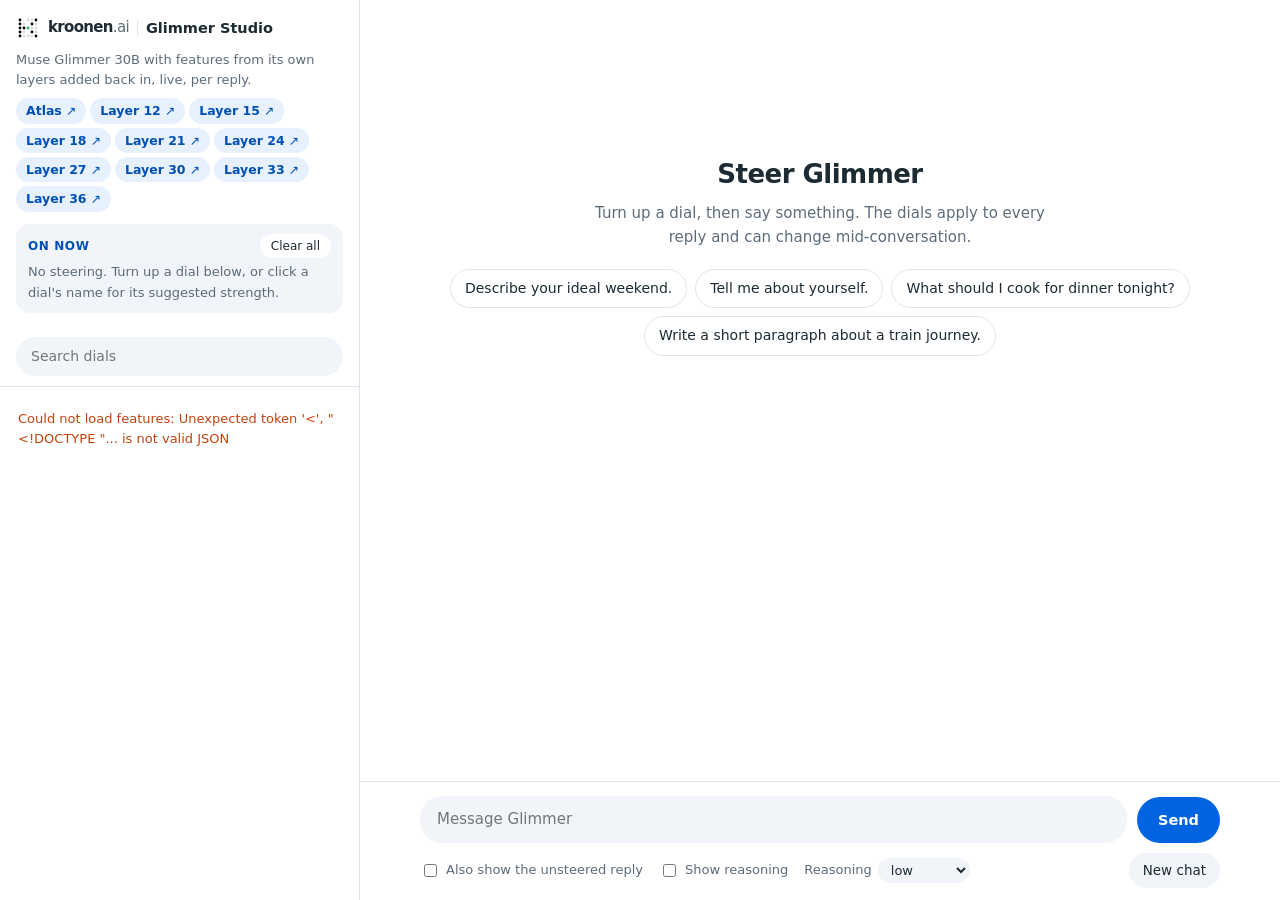
==== commit b53e1444: "Studio: map links and dials for all nine layers" ====
--- a/studio/index.html
+++ b/studio/index.html
@@ -163,17 +163,12 @@
         <button type="button" class="closer" id="closeDials" aria-label="Close dials">Done</button>
       </div>
       <p class="sub" id="tagline">Muse Glimmer 30B with features from its own layers added back in, live, per reply.</p>
-      <nav class="maps" aria-label="Maps, in a new tab"><a href="atlas.html" target="_blank" rel="noopener">Atlas</a><a href="layer-12.html" target="_blank" rel="noopener">Layer 12</a><a href="layer-24.html" target="_blank" rel="noopener">Layer 24</a><a href="layer-36.html" target="_blank" rel="noopener">Layer 36</a></nav>
+      <nav class="maps" aria-label="Maps, in a new tab"><a href="atlas.html" target="_blank" rel="noopener">Atlas</a><a href="layer-12.html" target="_blank" rel="noopener">Layer 12</a><a href="layer-15.html" target="_blank" rel="noopener">Layer 15</a><a href="layer-18.html" target="_blank" rel="noopener">Layer 18</a><a href="layer-21.html" target="_blank" rel="noopener">Layer 21</a><a href="layer-24.html" target="_blank" rel="noopener">Layer 24</a><a href="layer-27.html" target="_blank" rel="noopener">Layer 27</a><a href="layer-30.html" target="_blank" rel="noopener">Layer 30</a><a href="layer-33.html" target="_blank" rel="noopener">Layer 33</a><a href="layer-36.html" target="_blank" rel="noopener">Layer 36</a></nav>
       <div class="on-now" aria-live="polite">
         <div class="head"><span>On now</span><button type="button" id="clear">Clear all</button></div>
         <div id="active"></div>
       </div>
       <div class="presets" id="presets"></div>
-      <details class="system" id="systemBox">
-        <summary>System prompt <span class="state" id="systemState">off</span></summary>
-        <textarea id="system" placeholder="Optional. Sent first, to both columns, on every reply." aria-label="System prompt"></textarea>
-        <div class="actions"><span>Saved in this browser. Changes apply from the next reply.</span><button type="button" id="systemClear">Clear</button></div>
-      </details>
     </header>
     <div class="filter">
       <input class="search" id="search" type="search" placeholder="Search dials" aria-label="Search dials" autocomplete="off">
@@ -205,25 +200,12 @@
 const $ = (id) => document.getElementById(id);
 const state = { vectors: [], byName: new Map(), mix: {}, history: [], busy: false, layers: [], layer: "all", shown: {}, abort: null };
 try { const saved = localStorage.getItem("studio-layer"); if (saved) state.layer = saved === "all" ? "all" : +saved; } catch {}
-const MAPPED = new Set([12, 24, 36]);  // layers with a map page next to this one
+const MAPPED = new Set([12, 15, 18, 21, 24, 27, 30, 33, 36]);  // layers with a map page next to this one
 const STARTERS = ["Describe your ideal weekend.", "Tell me about yourself.", "What should I cook for dinner tonight?", "Write a short paragraph about a train journey."];
 
-// The system prompt goes first in both columns, so a comparison only differs by the steering.
-function systemPrompt() { return $("system").value.trim(); }
-function withSystem(history) {
-  const system = systemPrompt();
-  return system ? [{ role: "system", content: system }, ...history] : history.slice();
-}
-function setSystem(text) {
-  $("system").value = text;
-  updateSystemState();
-}
-function updateSystemState() {
-  const system = systemPrompt();
-  $("systemState").textContent = system ? `on · ${system.length.toLocaleString()} chars` : "off";
-  $("systemBox").classList.toggle("on", Boolean(system));
-  try { localStorage.setItem("studio-system", $("system").value); } catch {}
-}
+// No system prompt: both columns get the same conversation, so a comparison only differs by the steering.
+function systemPrompt() { return ""; }
+function withSystem(history) { return history.slice(); }
 
 function escapeHtml(s) {
   return String(s).replace(/[&<>"']/g, (c) => ({ "&": "&amp;", "<": "&lt;", ">": "&gt;", '"': "&quot;", "'": "&#39;" }[c]));
@@ -660,8 +642,7 @@
 });
 $("openDials").addEventListener("click", () => $("app").classList.add("dials"));
 $("closeDials").addEventListener("click", () => $("app").classList.remove("dials"));
-// Tested mixes from presets.json next to this page. A preset replaces the current dials, and its system prompt, when it has one,
-// replaces the current system prompt.
+// Tested mixes from presets.json next to this page. A preset replaces the current dials.
 async function loadPresets() {
   for (const file of ["presets.json"]) {
     let presets = [];
@@ -676,11 +657,10 @@
       const b = document.createElement("button");
       b.type = "button";
       b.textContent = p.name;
-      b.title = [p.note, p.system ? "Sets a system prompt" : ""].filter(Boolean).join(" · ");
+      b.title = p.note || "";
       b.addEventListener("click", () => {
         state.mix = { ...mix };
         renderVectors();
-        if (typeof p.system === "string") setSystem(p.system);
       });
       $("presets").appendChild(b);
     }
@@ -689,10 +669,6 @@
 
 let searchTimer = null;
 $("search").addEventListener("input", () => { clearTimeout(searchTimer); searchTimer = setTimeout(() => { state.shown = {}; renderVectors(); }, 120); });
-$("system").addEventListener("input", updateSystemState);
-$("systemClear").addEventListener("click", () => setSystem(""));
-try { $("system").value = localStorage.getItem("studio-system") || ""; } catch {}
-updateSystemState();
 showEmpty("Steer Glimmer", "Turn up a dial, then say something. The dials apply to every reply and can change mid-conversation.");
 renderActive();
 loadVectors().then(loadPresets);
